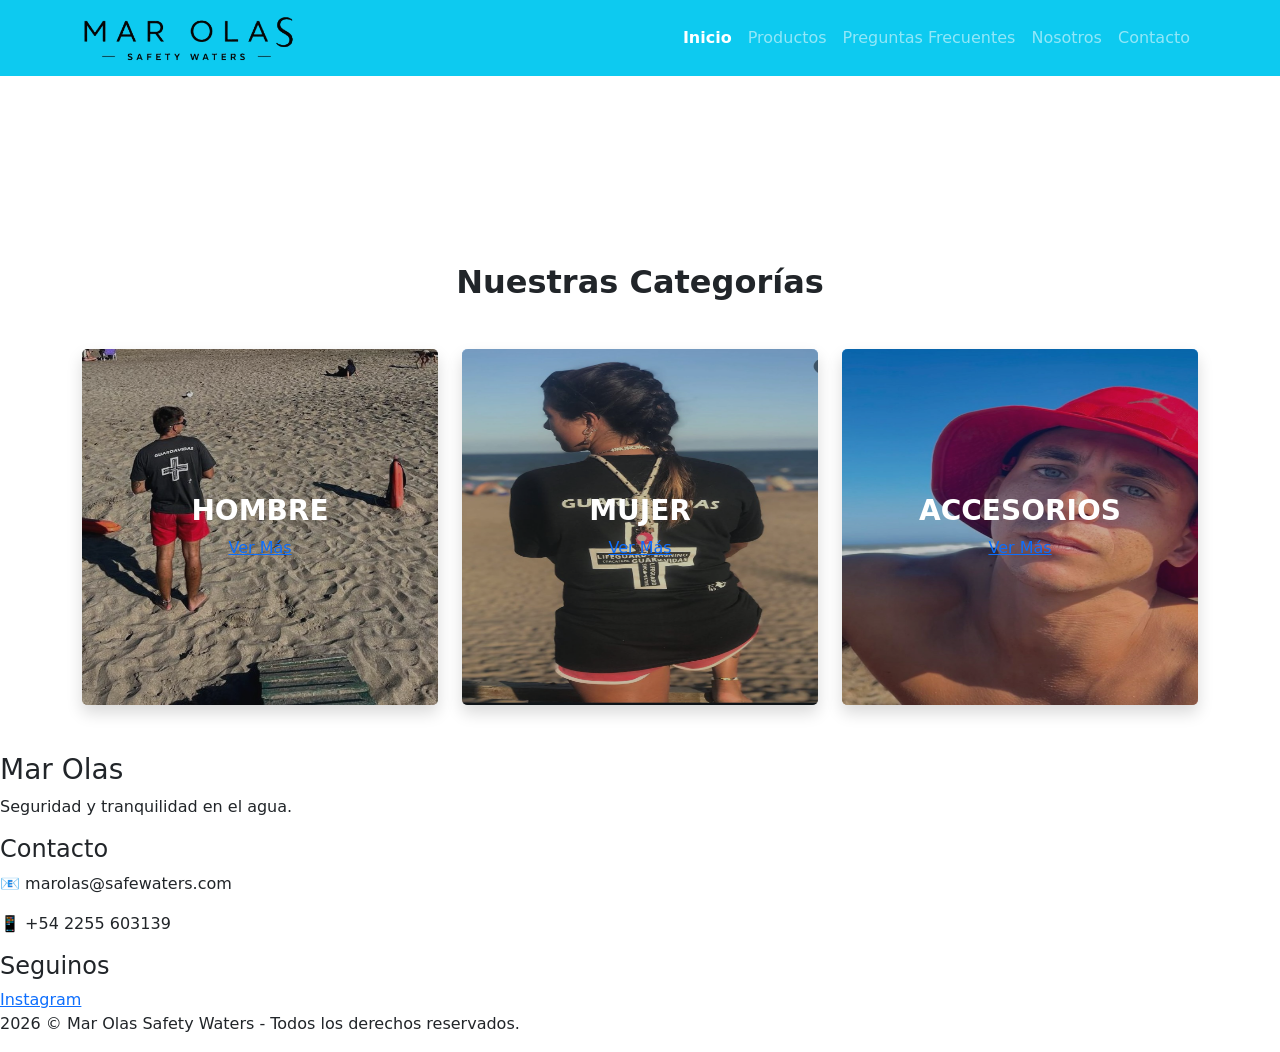
==== index.html @ 317054a6 "Mar Olas version 1" ====
<!DOCTYPE html>
<html lang="es">
<head>
    <meta charset="UTF-8">
    <meta name="viewport" content="width=device-width, initial-scale=1.0">
    <title>Mar Olas Safety Waters</title>
    <link href="https://cdn.jsdelivr.net/npm/bootstrap@5.3.8/dist/css/bootstrap.min.css" rel="stylesheet" integrity="sha384-sRIl4kxILFvY47J16cr9ZwB07vP4J8+LH7qKQnuqkuIAvNWLzeN8tE5YBujZqJLB" crossorigin="anonymous">
    <link rel="stylesheet" href="css/estilos.css">

</head>
<body>

<!---HEADER-->
<nav class="navbar navbar-expand-lg navbar-dark bg-info"> <div class="container">
    <a class="navbar-brand" href="index.html">
      <img src="/img/logonombresolo.png.png" height="50" alt="Mar Olas">
    </a>

    <button class="navbar-toggler" type="button" data-bs-toggle="collapse" data-bs-target="#miMenu">
      <span class="navbar-toggler-icon"></span>
    </button>

    <div class="collapse navbar-collapse" id="miMenu">
      <ul class="navbar-nav ms-auto">
        <li class="nav-item"><a class="nav-link active fw-bold" href="/index.html">Inicio</a></li>
        <li class="nav-item"><a class="nav-link" href="/pages/productos.html">Productos</a></li>
        <li class="nav-item"><a class="nav-link" href="/pages/preguntasfrec.html">Preguntas Frecuentes</a></li>
         <li class="nav-item"><a class="nav-link" href="/pages/nosotros.html">Nosotros</a></li>
          <li class="nav-item"><a class="nav-link" href="/pages/contacto.html">Contacto</a></li>
      </ul>
    </div>
  </div>
</nav>

<main>
    <!---HERO-->
<section class="hero-bootstrap d-flex align-items-center text-center text-white">

     <div class="container">
        <div class="row justify-content-center">
          <div class="col-12">
            <h1 class="display-3 fw-bold">Tranquilidad en cada ola</h1>
            <P class="lead mb-4">ENVÍO BONIFICADO A PARTIR DE $90.000 | 3 Y 6 CUOTAS SIN INTERES | COMPRA PROTEGIDA</P>

          </div>
        </div>
     </div>
    
</section>

<!--PRODUCTOS-->
<section class="container my-5">
    <h2 class="text-center mb-5 fw-bold">Nuestras Categorías</h2>
    
    <div class="row g-4">
        <div class="col-12 col-md-4">
            <div class="card bg-dark text-white border-0 shadow category-card">
                <div class="ratio ratio-1x1">
                    <img src="/img/hombres.png.jpeg" class="card-img opacity-75" alt="Hombre">
                </div>
                <div class="card-img-overlay d-flex flex-column justify-content-center align-items-center">
                    <h3 class="card-title fw-bold">HOMBRE</h3>
                    <a href="/pages/productos.html" class="btn-vermas">Ver Más</a>
                </div>
            </div>
        </div>

        <div class="col-12 col-md-4">
            <div class="card bg-dark text-white border-0 shadow category-card">
                <div class="ratio ratio-1x1">
                    <img src="/img/mujer.png.jpeg" class="card-img opacity-75" alt="Mujer">
                </div>
                <div class="card-img-overlay d-flex flex-column justify-content-center align-items-center">
                    <h3 class="card-title fw-bold">MUJER</h3>
                    <a href="/pages/productos.html" class="btn-vermas">Ver Más</a>
                </div>
            </div>
        </div>

        <div class="col-12 col-md-4">
            <div class="card bg-dark text-white border-0 shadow category-card">
                <div class="ratio ratio-1x1">
                    <img src="/img/accesorios.png.jpeg" class="card-img opacity-75" alt="Accesorios">
                </div>
                <div class="card-img-overlay d-flex flex-column justify-content-center align-items-center">
                    <h3 class="card-title fw-bold">ACCESORIOS</h3>
                    <a href="/pages/productos.html" class="btn-vermas">Ver Más</a>
                </div>
            </div>
        </div>
    </div>
</section>







</main>
<!--FOOTER-->
<footer class="footer">
    <div class="footer-content">
        <div class="footer-section">
            <h3>Mar Olas</h3>
            <p>Seguridad y tranquilidad en el agua.</p>
        </div>

        <div class="footer-section">
            <h4>Contacto</h4>
            <p>📧 marolas@safewaters.com</p>
            <p>📱 +54 2255 603139</p>
        </div>

        <div class="footer-section">
            <h4>Seguinos</h4>
            <div class="social-links">
                <a href="#">Instagram</a>
            </div>
        </div>
    </div>
    
    <div class="footer-bottom">
        <p> 2026 © Mar Olas Safety Waters - Todos los derechos reservados.</p>
    </div>
</footer>

<script src="https://cdn.jsdelivr.net/npm/bootstrap@5.3.8/dist/js/bootstrap.bundle.min.js" integrity="sha384-FKyoEForCGlyvwx9Hj09JcYn3nv7wiPVlz7YYwJrWVcXK/BmnVDxM+D2scQbITxI" crossorigin="anonymous"></script>
</body>
</html>
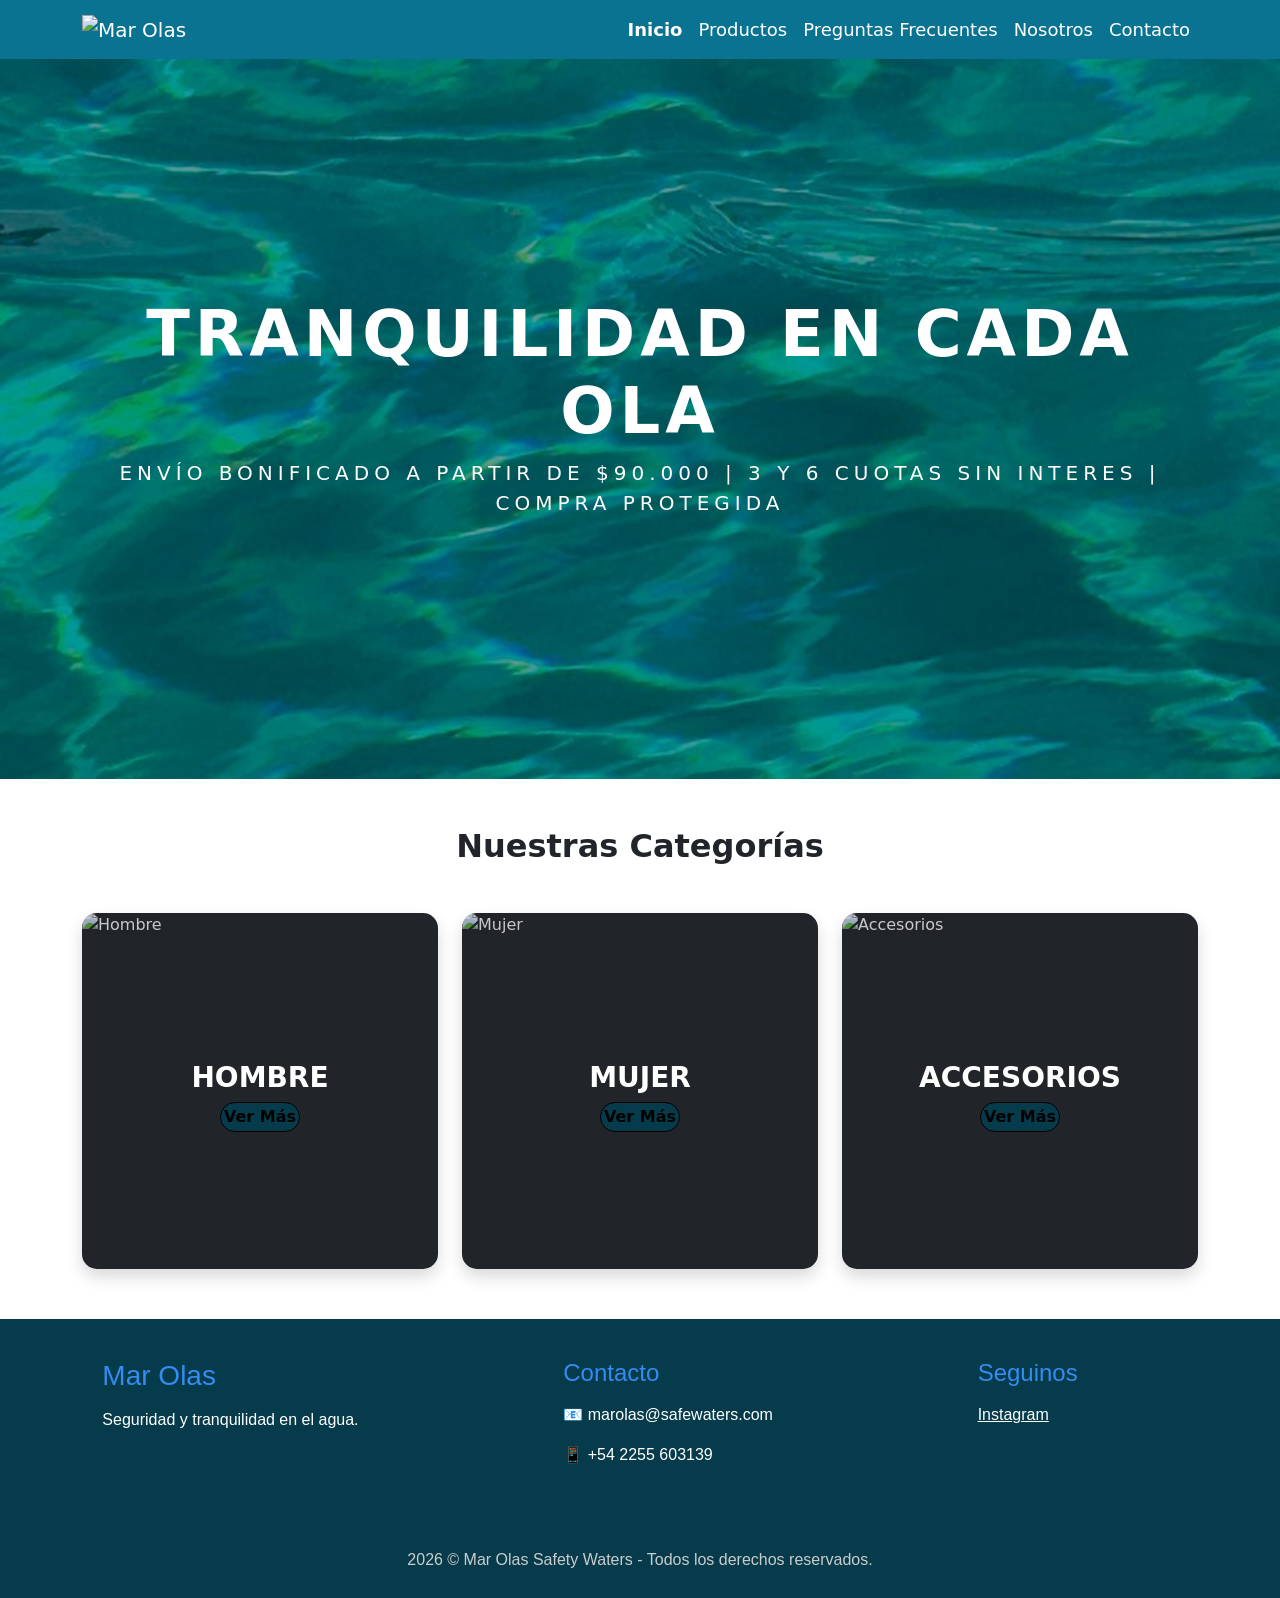
==== commit f8ab9322: "Sincronizo nombres de imagenes con el HTML" ====
--- a/index.html
+++ b/index.html
@@ -13,7 +13,7 @@
 <!---HEADER-->
 <nav class="navbar navbar-expand-lg navbar-dark bg-info"> <div class="container">
     <a class="navbar-brand" href="index.html">
-      <img src="/img/logonombresolo.png.png" height="50" alt="Mar Olas">
+      <img src="/img/logonombresolo.png" height="50" alt="Mar Olas">
     </a>
 
     <button class="navbar-toggler" type="button" data-bs-toggle="collapse" data-bs-target="#miMenu">
@@ -56,7 +56,7 @@
         <div class="col-12 col-md-4">
             <div class="card bg-dark text-white border-0 shadow category-card">
                 <div class="ratio ratio-1x1">
-                    <img src="/img/hombres.png.jpeg" class="card-img opacity-75" alt="Hombre">
+                    <img src="/img/hombres.png" class="card-img opacity-75" alt="Hombre">
                 </div>
                 <div class="card-img-overlay d-flex flex-column justify-content-center align-items-center">
                     <h3 class="card-title fw-bold">HOMBRE</h3>
@@ -68,7 +68,7 @@
         <div class="col-12 col-md-4">
             <div class="card bg-dark text-white border-0 shadow category-card">
                 <div class="ratio ratio-1x1">
-                    <img src="/img/mujer.png.jpeg" class="card-img opacity-75" alt="Mujer">
+                    <img src="/img/mujer.png" class="card-img opacity-75" alt="Mujer">
                 </div>
                 <div class="card-img-overlay d-flex flex-column justify-content-center align-items-center">
                     <h3 class="card-title fw-bold">MUJER</h3>
@@ -80,7 +80,7 @@
         <div class="col-12 col-md-4">
             <div class="card bg-dark text-white border-0 shadow category-card">
                 <div class="ratio ratio-1x1">
-                    <img src="/img/accesorios.png.jpeg" class="card-img opacity-75" alt="Accesorios">
+                    <img src="/img/accesorios.png" class="card-img opacity-75" alt="Accesorios">
                 </div>
                 <div class="card-img-overlay d-flex flex-column justify-content-center align-items-center">
                     <h3 class="card-title fw-bold">ACCESORIOS</h3>
--- a/css/estilos.css
+++ b/css/estilos.css
@@ -0,0 +1,327 @@
+*{
+margin:0;
+padding: 0;
+box-sizing: border-box;
+}
+
+body {
+    margin: 0;
+    padding: 0;
+    background-size: cover;
+    background-position: center;
+    
+    width: 100%;
+    padding: 0;
+    overflow-x: hidden; 
+    overflow-y: auto;
+}
+/* ==========================================
+   HEADER
+   ========================================== */
+.bg-info{
+    background-color: #0b7392 !important; 
+}
+
+.nav-link {
+    color: white;
+    font-size: 18px;
+}
+
+.nav-link:hover {
+    color:#053b4b; 
+}
+
+/* ==========================================
+       INDEX
+   ========================================== */
+/* ==========================================
+            HERO
+   ========================================== */
+.hero-bootstrap{
+   background-image: linear-gradient(rgba(0,0,0,0.4), rgba(0,0,0,0.4)), url('/img/fondoagua.png.jpeg');
+   background-size: cover;
+   background-position: center;
+   min-height: 80vh;
+   color:#f0f9ff;
+   display: flex;
+   align-items: center;
+   justify-content: center;
+   text-align: center;
+   font-family:system-ui, -apple-system, BlinkMacSystemFont, 'Segoe UI', Roboto, Oxygen, Ubuntu, Cantarell, 'Open Sans', 'Helvetica Neue', sans-serif;
+   font-size: 120px;
+   letter-spacing: 5px;
+   text-transform: uppercase;
+}
+
+/* ==========================================
+       CARDS DE INDEX
+   ========================================== */
+.category-card{
+   border-radius: 30px;
+   overflow:hidden;
+   cursor: pointer;
+}
+
+.category-card img{
+   width: 100%;
+   height: 100%;
+   transition: transform 0.3s ease;
+}
+
+.category-card h3 {
+    margin-top: 10px; 
+}
+
+.category-card:hover img{
+   transform: scale(1.1);
+   transform: translateY(-10px)
+}
+
+.btn-vermas{
+   text-decoration: none;
+   background-color: #053b4b;
+  color: black;
+  font-weight: bold;
+  width: 80px;
+  height: 30px;
+  display: flex;
+  align-items:center;
+  justify-content: center;
+  border: 1px solid black;
+  border-radius: 15px;
+  transition: all 0.3s ease;
+
+}
+
+#lineadeproductos{
+   font-size: 6vh;
+   font-family: century gothic, sans-serif;
+}
+/* ==========================================
+       NOSOTROS
+   ========================================== */
+.nosotros{
+   display: flex;
+   justify-content: center;
+   align-items: center;
+   height: 40vh;
+   background-image: url(/img/ct.png.jpeg);
+   background-size: cover;
+   background-position: center;
+   position: relative;
+}
+
+.nosotros h2{
+   font-size: 40px;
+   text-align: left;
+}
+.nosotros ::before{
+   content: "";
+   position: absolute;
+   width: 100%;
+   height: 100%;
+   background-color: rgba(0, 0, 0, 0.4);
+   top: 0;
+   left: 0;
+   z-index: 1;
+}
+.contenido-nosotros{
+   z-index: 2;
+}
+/* ==========================================
+      FOOTER
+   ========================================== */
+.footer{
+   background-color:#053b4b;
+   color: white;
+   padding: 40px 0 10px 0;
+   margin-top: 50px;
+   font-family: arial, sans-serif;   
+}
+
+.footer-content {
+   display:flex;
+   justify-content: space-around;
+   flex-wrap: wrap;
+   margin: 0 auto;
+   padding: 0 20;
+}
+
+.footer-section {
+   margin-bottom: 15px;
+   min-width: 200px;
+}
+
+.footer-section h3, .footer-section h4{
+   margin-bottom: 15px;
+   color: rgb(52, 140, 240);
+}
+ 
+.social-links a {
+color: white;
+margin-right: 15px; 
+transition: 0.3s;
+}
+
+.social-links a:hover{
+color: rgb(52, 140, 240)
+}
+
+.footer-bottom {
+   text-align: center;
+   border-top: 1px solid rgba (255, 255, 255, 0.1);
+   margin-top: 30px;
+   padding-top: 20px;
+   font-size: 16px;
+   color: #ccc;
+}
+
+
+/* ==========================================
+      PRODUCTOS   
+   ========================================== */
+.display-4{
+   letter-spacing: 5px;
+   margin-bottom: 5px;
+   background-image: url(/img/fondoagua.png.jpeg);
+   background-size: cover;
+   background-position: center;
+   font-size: 60px;
+   font-family: 'Century Gothic', sans-serif;
+   font-weight: lighter;
+   text-align: center;
+   padding: 100px 0 ;
+}
+
+.card{
+   border-radius: 15px;
+   transition: transform 0.3s ease, box-shadow 0.3s ease;
+   overflow:hidden
+}
+.card:hover{
+   transform: translateY(-10px);
+   box-shadow:0 10px 20px #00d4ff;
+}
+.card-img-top{
+   height: 250px;
+   object-fit: contain;
+   background-color:#b9c9ce;
+   border: 2px;
+}
+
+.card-body p.text-muted{
+   font-weight: bold;
+   font-size: 1.2rem;
+   color:#053b4b;
+}
+
+
+/* ==========================================
+      PREGUNTASFREC   
+   ========================================== */
+.pregunta{
+   transition: transform 0.3s ease, box-shadow 0.3s ease;
+}
+.pregunta:hover{
+   transform: translateX(20px);
+   box-shadow: 0 10px 20px rgba(0, 0, 0, 0.1);
+}
+
+.pregunta h3{
+   color: #0b7392;
+   font-size: 1.25rem;
+}
+
+   /* ==========================================
+      CONTACTO   
+   ========================================== */
+   .form-control{
+      border: 1px solid #125292;
+      padding: 12px;
+      transition: all 0.3s ease;
+   }
+
+   .form-control:focus{
+      border-color: #0b7392;
+      box-shadow: 0 0 0 0.25rem rgba(11, 115, 146, 0.25);
+   }
+
+   .btn-info{
+   background-color: #0b7392 !important;
+   border: none;
+   padding: 12px;
+    transition: background-color 0.3s ease;
+}
+
+.btn-info:hover {
+    background-color: #085a73 !important; 
+}
+
+
+.border-info {
+    border-color: #0b7392 !important; 
+    background-color: #ffffff;
+    box-shadow: 0 0.125rem 0.25rem rgba(0, 0, 0, 0.075);
+}
+
+
+
+
+
+@media (max-width: 768px){
+
+   .hero-bootstrap {
+   font-size: 45px;
+   letter-spacing: 2px;
+   min-height: 50vh;
+   }
+
+   #lineadeproductos{
+      font-size: 30px;
+      text-align: center;
+   }
+
+   .display-4{
+      font-size: 35px;
+   }
+
+   .nosotros{
+      height: auto;
+      text-align: center;
+   }
+
+   .category-card{
+      height: 250px;
+      margin-bottom: 20px;
+   }
+
+   .card-img-top{
+      height: 200px;
+   }
+
+   .footer-content{
+      flex-direction: column;
+      text-align: center;
+   }
+
+   .footer-section{
+      margin-bottom: 30px;
+      border-bottom: 1px solid rgba (255, 255, 255, 0.1);
+      padding-bottom: 20px;
+   }
+
+   .social-links a {
+      display: inline-block;
+      margin: 10px;
+   }
+   
+   @media (max-width: 480px){
+      .hero-bootstrap{
+         font-size: 32px;
+      }
+      .btn-vermas{
+         width:100%;
+      }
+   }
+
+}
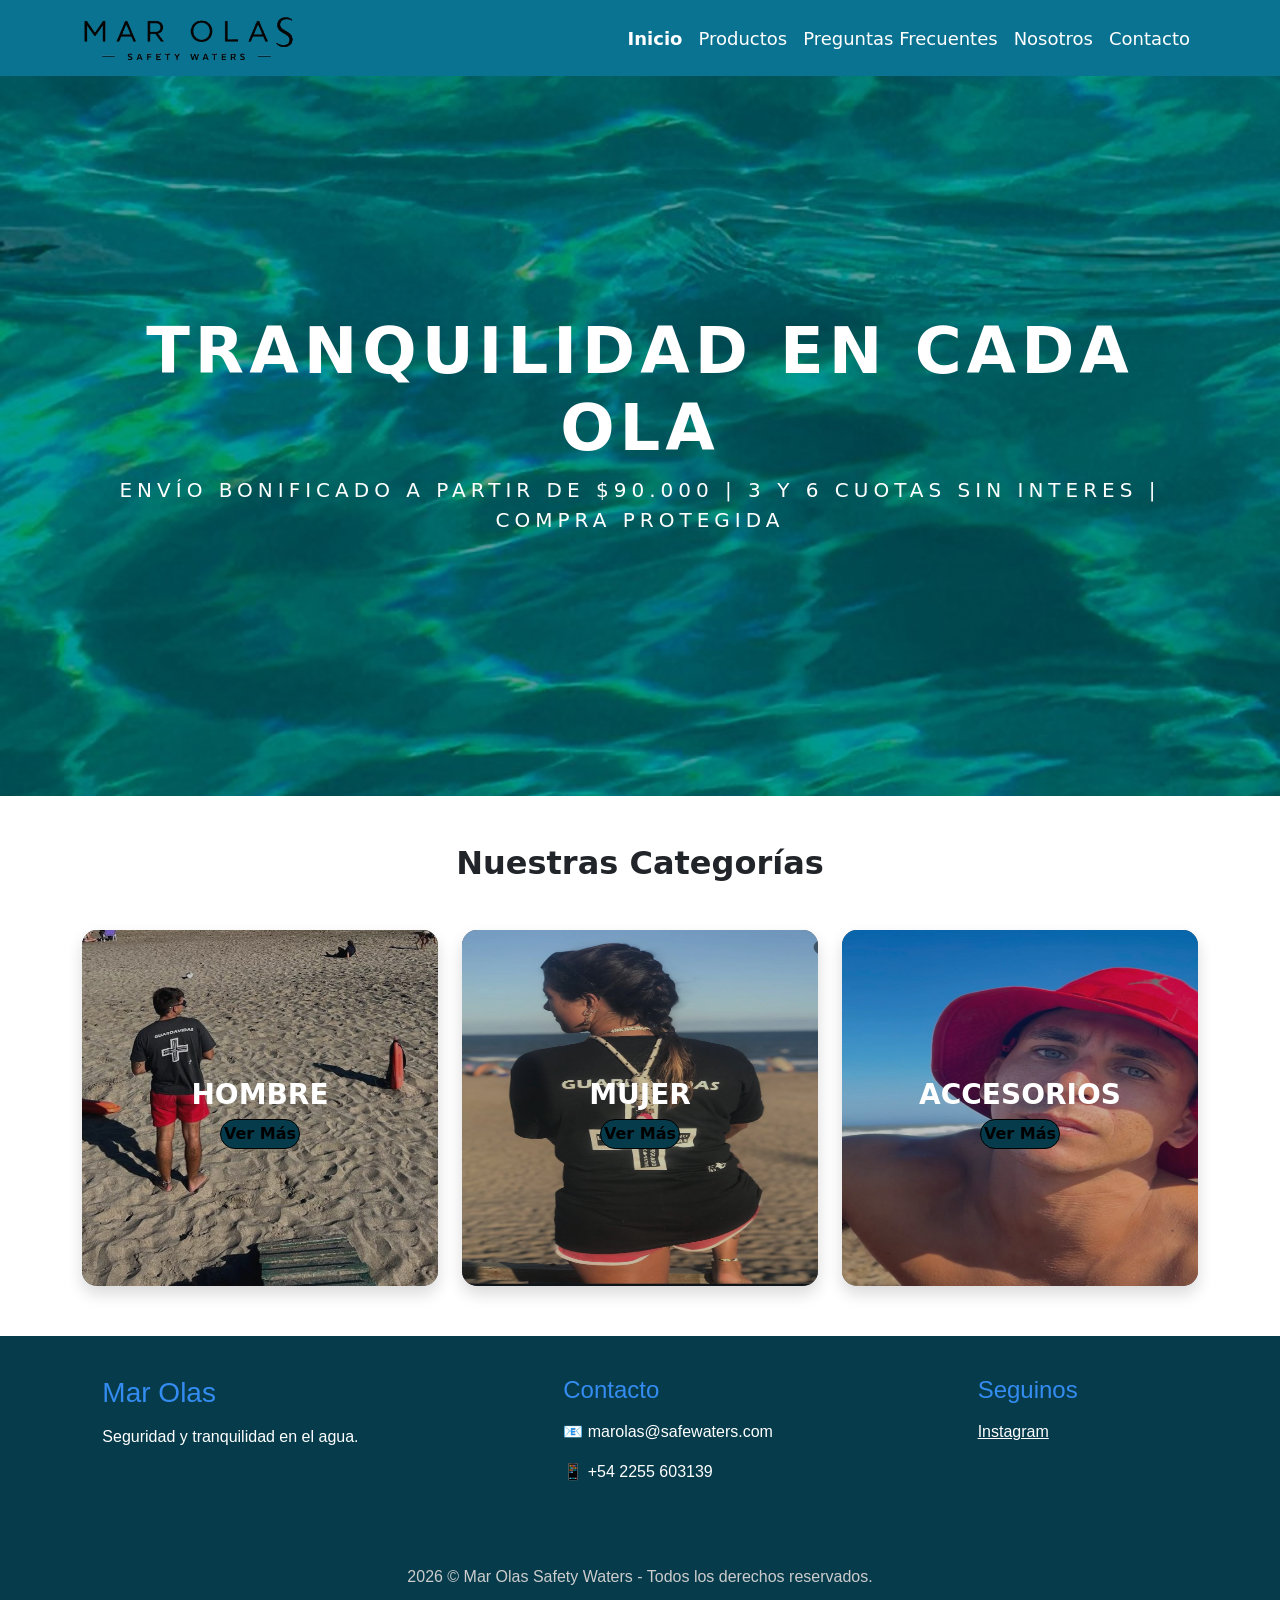
==== commit 8bdba511: "Elimino barras diagonales iniciales de las rutas" ====
--- a/index.html
+++ b/index.html
@@ -13,7 +13,7 @@
 <!---HEADER-->
 <nav class="navbar navbar-expand-lg navbar-dark bg-info"> <div class="container">
     <a class="navbar-brand" href="index.html">
-      <img src="/img/logonombresolo.png" height="50" alt="Mar Olas">
+      <img src="img/logonombresolo.png" height="50" alt="Mar Olas">
     </a>
 
     <button class="navbar-toggler" type="button" data-bs-toggle="collapse" data-bs-target="#miMenu">
@@ -22,11 +22,11 @@
 
     <div class="collapse navbar-collapse" id="miMenu">
       <ul class="navbar-nav ms-auto">
-        <li class="nav-item"><a class="nav-link active fw-bold" href="/index.html">Inicio</a></li>
-        <li class="nav-item"><a class="nav-link" href="/pages/productos.html">Productos</a></li>
-        <li class="nav-item"><a class="nav-link" href="/pages/preguntasfrec.html">Preguntas Frecuentes</a></li>
-         <li class="nav-item"><a class="nav-link" href="/pages/nosotros.html">Nosotros</a></li>
-          <li class="nav-item"><a class="nav-link" href="/pages/contacto.html">Contacto</a></li>
+        <li class="nav-item"><a class="nav-link active fw-bold" href="index.html">Inicio</a></li>
+        <li class="nav-item"><a class="nav-link" href="pages/productos.html">Productos</a></li>
+        <li class="nav-item"><a class="nav-link" href="pages/preguntasfrec.html">Preguntas Frecuentes</a></li>
+         <li class="nav-item"><a class="nav-link" href="pages/nosotros.html">Nosotros</a></li>
+          <li class="nav-item"><a class="nav-link" href="pages/contacto.html">Contacto</a></li>
       </ul>
     </div>
   </div>
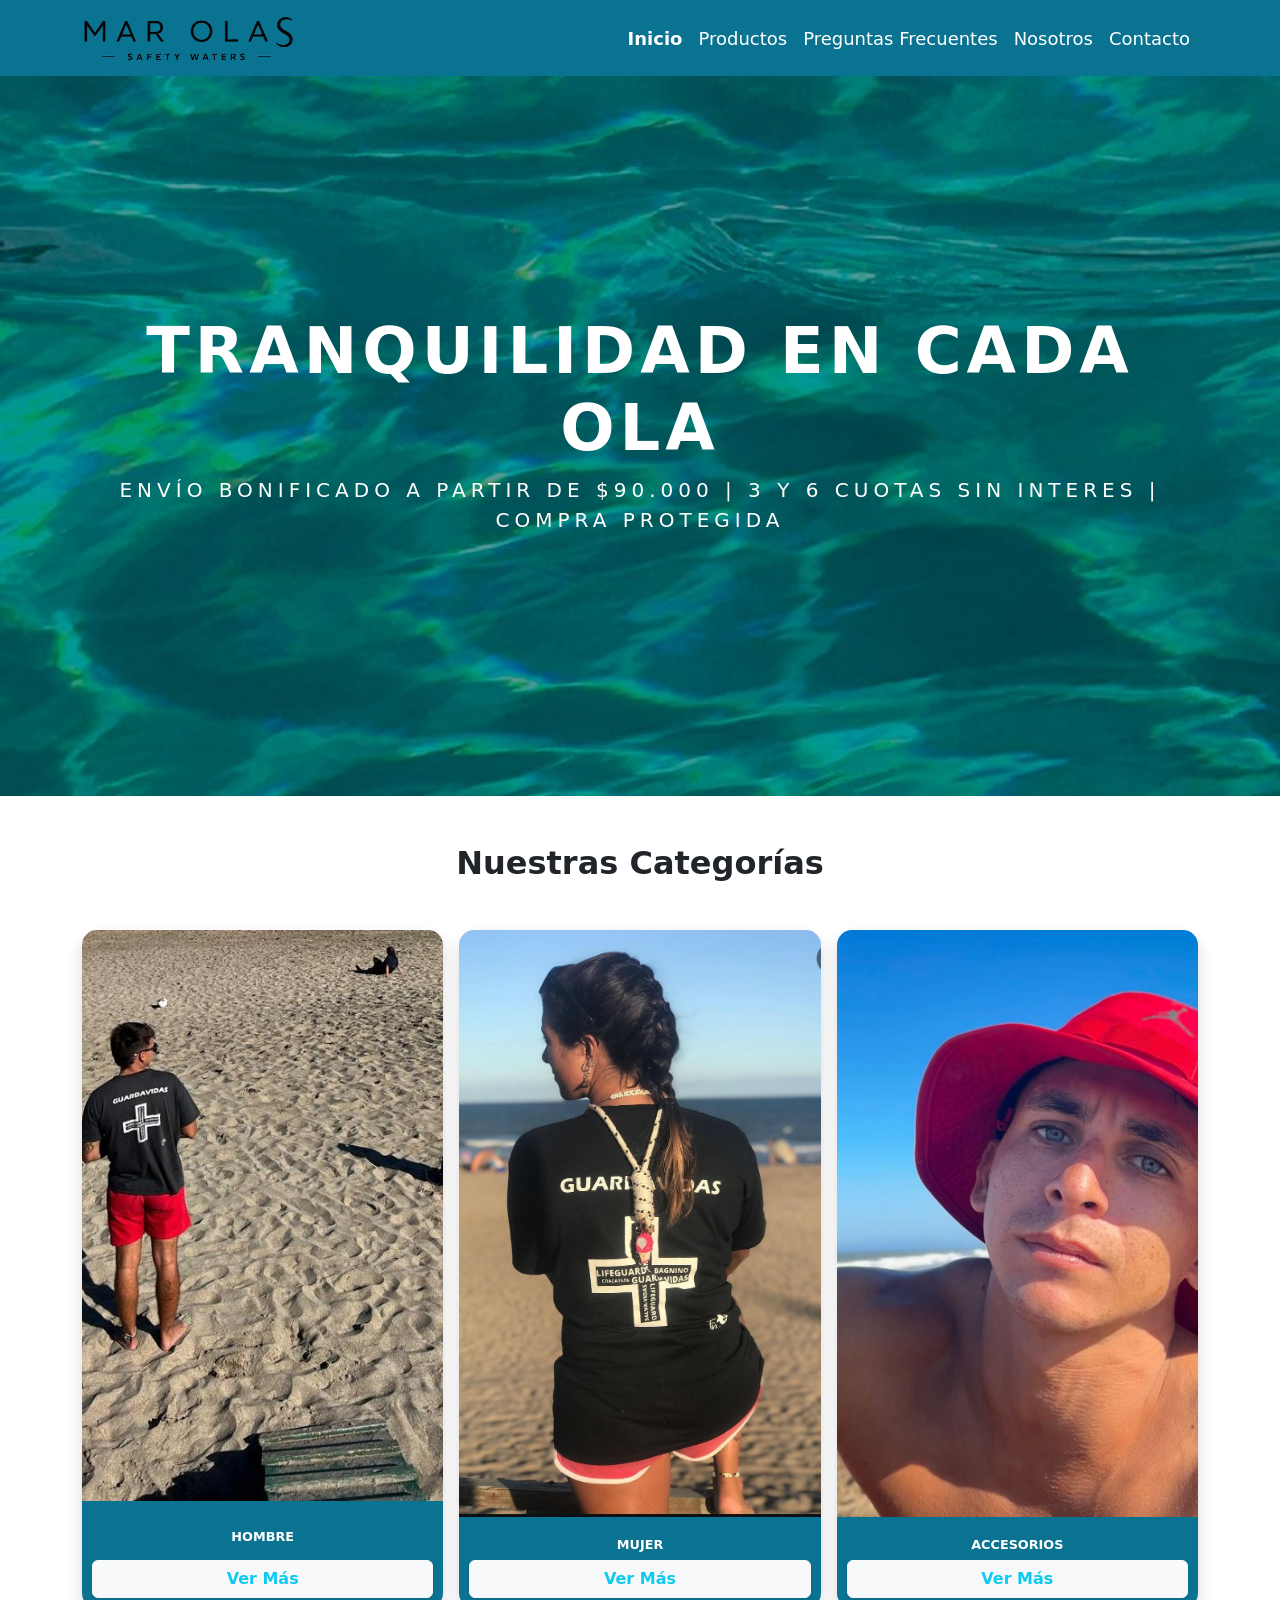
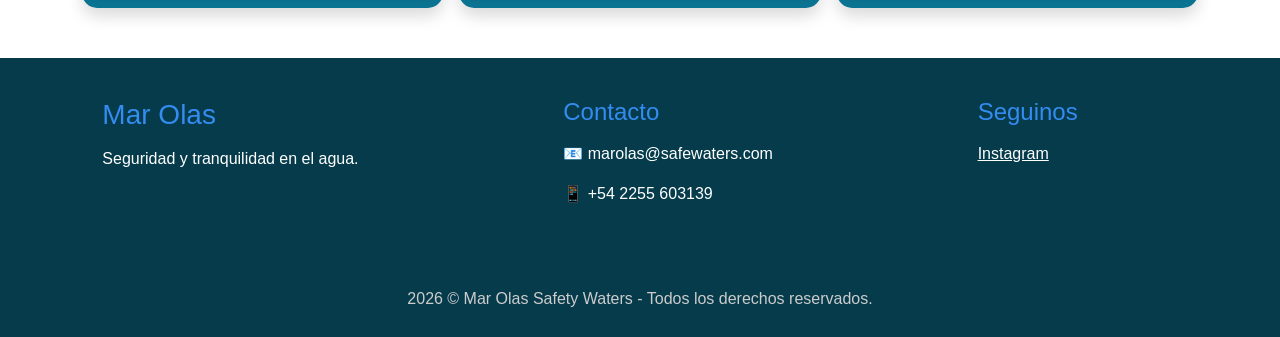
==== commit c81e2f76: "Diseño de categorias mobile terminado y botones alineados" ====
--- a/index.html
+++ b/index.html
@@ -52,39 +52,34 @@
 <section class="container my-5">
     <h2 class="text-center mb-5 fw-bold">Nuestras Categorías</h2>
     
-    <div class="row g-4">
-        <div class="col-12 col-md-4">
-            <div class="card bg-dark text-white border-0 shadow category-card">
-                <div class="ratio ratio-1x1">
-                    <img src="/img/hombres.png" class="card-img opacity-75" alt="Hombre">
-                </div>
-                <div class="card-img-overlay d-flex flex-column justify-content-center align-items-center">
-                    <h3 class="card-title fw-bold">HOMBRE</h3>
-                    <a href="/pages/productos.html" class="btn-vermas">Ver Más</a>
+    <div class="row flex-nowrap gx-3 justify-content-center">
+
+        <div class="col-4">
+            <div class="card border-0 shadow category-card h-100">
+                     <img src="img/hombres.png" class="card-img-top custom-card-img" alt="Hombre">
+                     <div class="card-body bg-info text-center p-2">
+                        <h3 class="card-title fw-bold text-white p-2">HOMBRE</h3>
+                    <a href="pages/productos.html" class="btn btn-light fw-bold mt-2 shadow-sm boton-cards">Ver Más</a>
                 </div>
             </div>
         </div>
 
-        <div class="col-12 col-md-4">
-            <div class="card bg-dark text-white border-0 shadow category-card">
-                <div class="ratio ratio-1x1">
-                    <img src="/img/mujer.png" class="card-img opacity-75" alt="Mujer">
-                </div>
-                <div class="card-img-overlay d-flex flex-column justify-content-center align-items-center">
-                    <h3 class="card-title fw-bold">MUJER</h3>
-                    <a href="/pages/productos.html" class="btn-vermas">Ver Más</a>
+        <div class="col-4">
+            <div class="card border-0 shadow category-card h-100">
+                    <img src="img/mujer.png" class="card-img-top custom-card-img" alt="Mujer">            
+                    <div class="card-body bg-info text-center p-2">
+                    <h3 class="card-title fw-bold text-white">MUJER</h3>
+                     <a href="pages/productos.html" class="btn btn-light fw-bold mt-2 shadow-sm boton-cards">Ver Más</a>
                 </div>
             </div>
         </div>
 
-        <div class="col-12 col-md-4">
-            <div class="card bg-dark text-white border-0 shadow category-card">
-                <div class="ratio ratio-1x1">
-                    <img src="/img/accesorios.png" class="card-img opacity-75" alt="Accesorios">
-                </div>
-                <div class="card-img-overlay d-flex flex-column justify-content-center align-items-center">
-                    <h3 class="card-title fw-bold">ACCESORIOS</h3>
-                    <a href="/pages/productos.html" class="btn-vermas">Ver Más</a>
+        <div class="col-4">
+            <div class="card border-0 shadow category-card h-100">
+                    <img src="img/accesorios.png" class="card-img-top custom-card-img" alt="Accesorios">                
+                <div class="card-body bg-info text-center p-2">
+                    <h3 class="card-title fw-bold text-white">ACCESORIOS</h3>
+                    <a href="pages/productos.html" class="btn btn-light fw-bold mt-2 shadow-sm boton-cards">Ver Más</a>
                 </div>
             </div>
         </div>
--- a/css/estilos.css
+++ b/css/estilos.css
@@ -38,7 +38,7 @@
             HERO
    ========================================== */
 .hero-bootstrap{
-   background-image: linear-gradient(rgba(0,0,0,0.4), rgba(0,0,0,0.4)), url('/img/fondoagua.png.jpeg');
+   background-image: linear-gradient(rgba(0,0,0,0.4), rgba(0,0,0,0.4)), url('../img/fondoagua.png');
    background-size: cover;
    background-position: center;
    min-height: 80vh;
@@ -57,19 +57,41 @@
        CARDS DE INDEX
    ========================================== */
 .category-card{
+   display: flex;
+   flex-direction: column;
+   height: 100%;
    border-radius: 30px;
    overflow:hidden;
    cursor: pointer;
 }
-
+.category-card .card-body {
+    display: flex;
+    flex-direction: column;
+    justify-content: space-between; 
+    flex-grow: 1; 
+    padding: 10px !important;
+}
 .category-card img{
    width: 100%;
    height: 100%;
    transition: transform 0.3s ease;
+   object-fit: cover;
+   display: block;
+}
+.category-card .card-title {
+    margin-bottom: auto;
+    font-size: 0.8rem; 
 }
 
 .category-card h3 {
     margin-top: 10px; 
+}
+
+.custom-card-img {
+    height: 250px; 
+    object-fit: cover;
+    width: 100%;
+    display: block;
 }
 
 .category-card:hover img{
@@ -77,25 +99,26 @@
    transform: translateY(-10px)
 }
 
-.btn-vermas{
-   text-decoration: none;
-   background-color: #053b4b;
-  color: black;
-  font-weight: bold;
-  width: 80px;
-  height: 30px;
-  display: flex;
-  align-items:center;
-  justify-content: center;
-  border: 1px solid black;
-  border-radius: 15px;
-  transition: all 0.3s ease;
-
+.boton-cards{
+   background-color: #f8f9fa;
+   color: #0dcaf0;
+   transition: 0.3s;
+}
+
+.boton-cards:hover{
+   background-color: #085a73;
+   color: white;
+   transform: translateY(5px);
+}
+
+.card-body.bg-info {
+    margin-top: -1px;
 }
 
 #lineadeproductos{
    font-size: 6vh;
    font-family: century gothic, sans-serif;
+   
 }
 /* ==========================================
        NOSOTROS
@@ -183,7 +206,7 @@
 .display-4{
    letter-spacing: 5px;
    margin-bottom: 5px;
-   background-image: url(/img/fondoagua.png.jpeg);
+   background-image: url(../img/fondoagua.png);
    background-size: cover;
    background-position: center;
    font-size: 60px;
@@ -313,15 +336,34 @@
    .social-links a {
       display: inline-block;
       margin: 10px;
-   }
-   
+   }   
+    .card-body.bg-info {
+        padding: 10px !important;
+    }
+    .category-card img {
+        height: 180px !important; 
+        object-fit: cover;
+    }
+    .card-body h3 {
+        font-size: 1rem; 
+        margin: 0;
+    }
+
+    .boton-cards {
+        padding: 5px 15px;
+        font-size: 0.9rem; 
+        margin-top: 5px !important;
+    }
+
+    .custom-card-img {
+        height: 140px; 
+        object-fit: cover;
+    }
+    
+   }
    @media (max-width: 480px){
       .hero-bootstrap{
          font-size: 32px;
       }
-      .btn-vermas{
-         width:100%;
-      }
-   }
-
-}+     
+   }
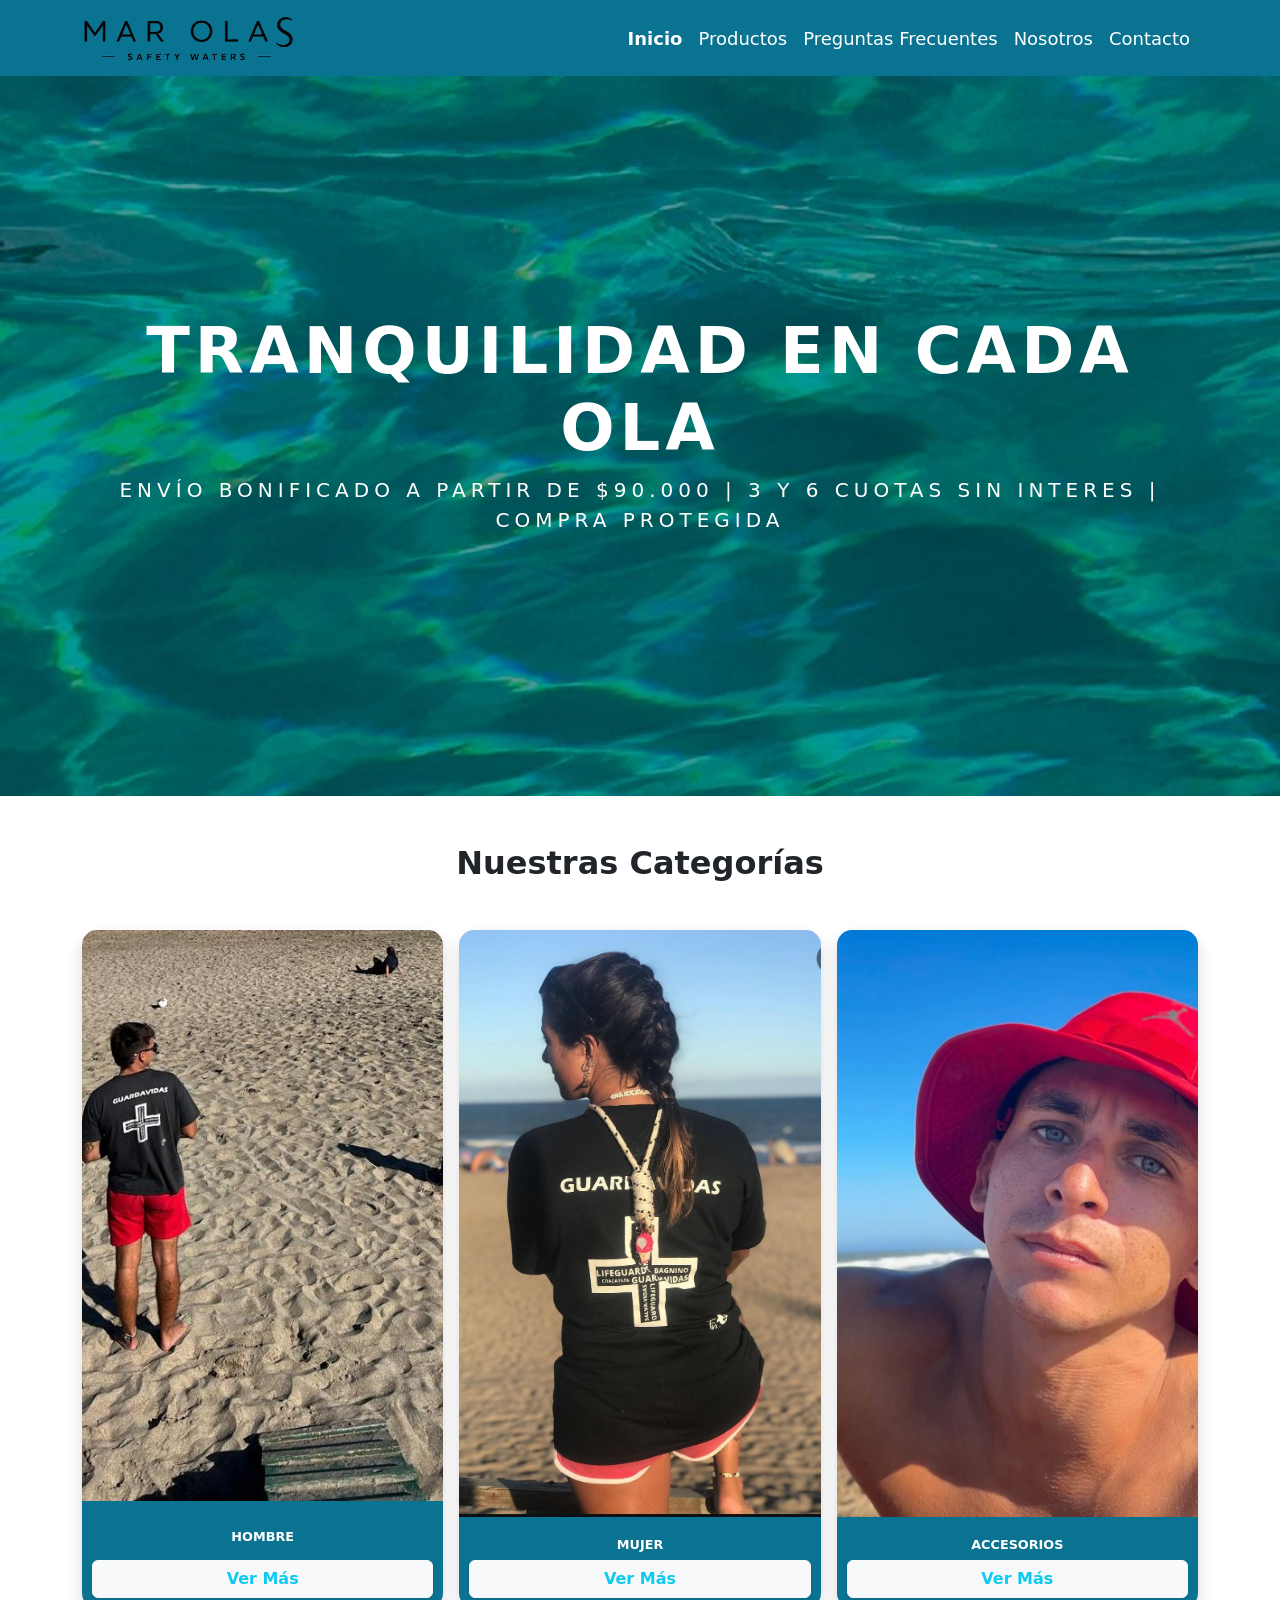
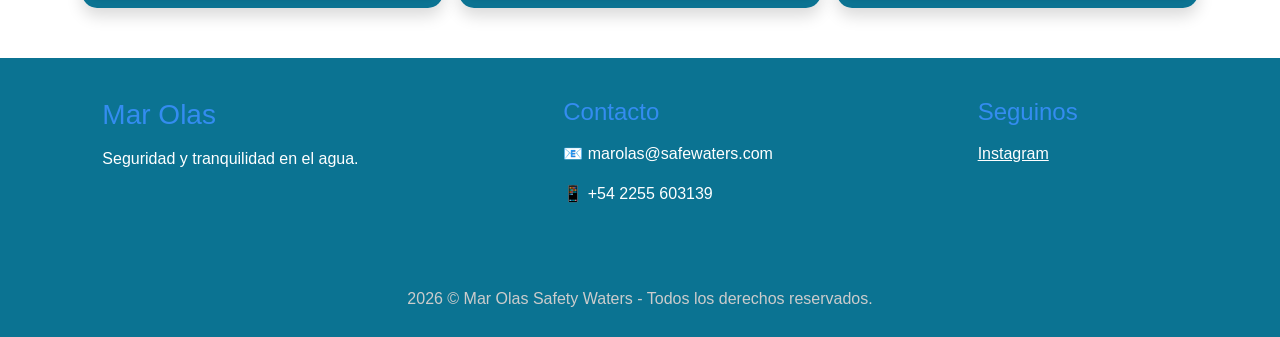
==== commit 4a7ca6bb: "Agrega etiquetas SEO de meta description, autor y directiva noindex" ====
--- a/index.html
+++ b/index.html
@@ -3,6 +3,9 @@
 <head>
     <meta charset="UTF-8">
     <meta name="viewport" content="width=device-width, initial-scale=1.0">
+    <meta name="description" content="Descubrí la colección exclusiva. Ropa de diseño con onda oceánica, buzos premium y prendas unisex con envíos a todo el país. ¡Entrá ahora!">
+    <meta name="author" content="Martina Olariaga">
+    <meta name="robots" content="noindex, nofollow">
     <title>Mar Olas Safety Waters</title>
     <link href="https://cdn.jsdelivr.net/npm/bootstrap@5.3.8/dist/css/bootstrap.min.css" rel="stylesheet" integrity="sha384-sRIl4kxILFvY47J16cr9ZwB07vP4J8+LH7qKQnuqkuIAvNWLzeN8tE5YBujZqJLB" crossorigin="anonymous">
     <link rel="stylesheet" href="css/estilos.css">
